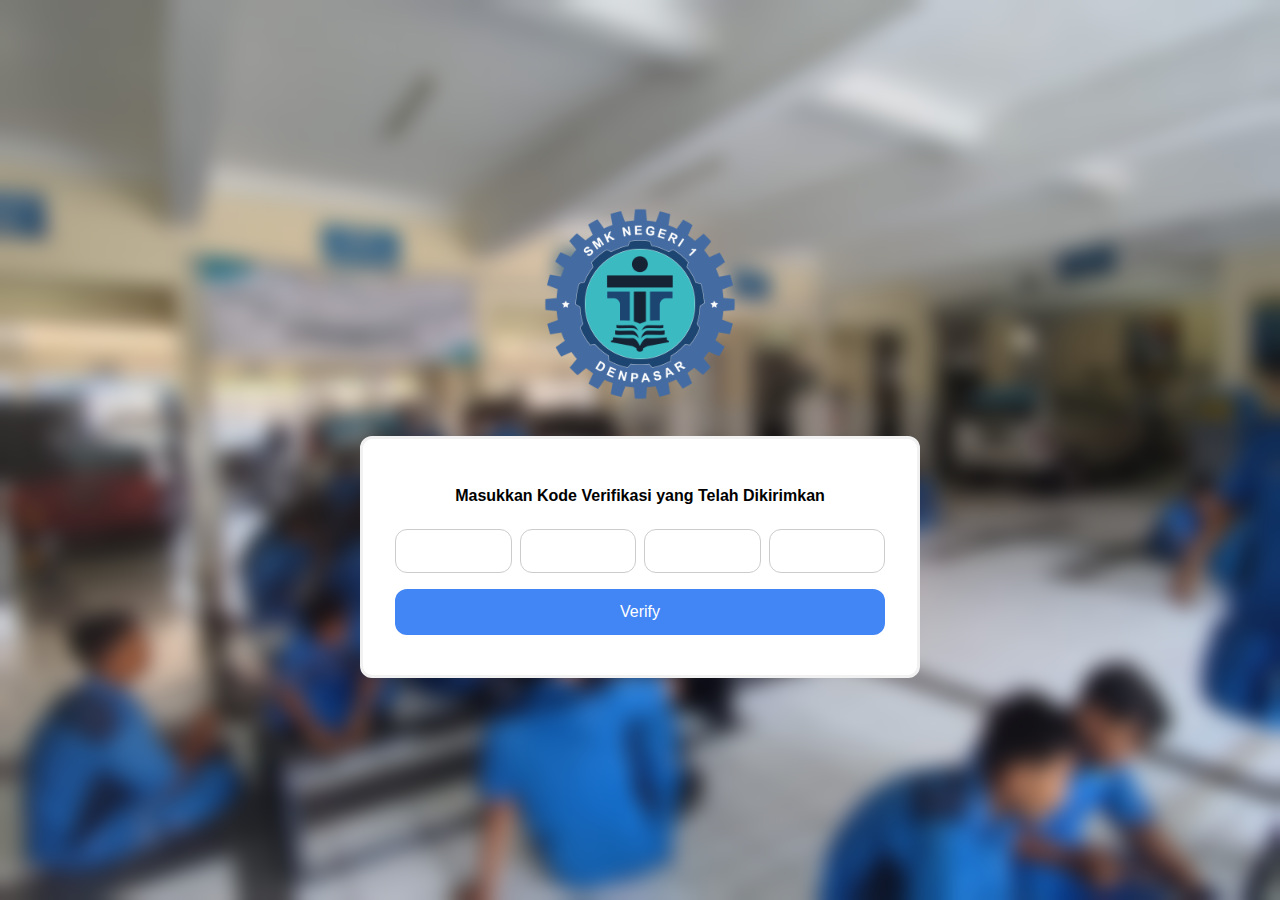
==== code-verf.html @ 38e6e503 "complete revisi 50%" ====
<!DOCTYPE html>
<html lang="en">
  <head>
    <meta name="viewport" content="width=device-width, initial-scale=1" />
    <title>Verifikasi Kode</title>
    <!-- link css -->
    <link rel="stylesheet" href="style/login.css" />
  </head>
  <body>
    <!-- Logo at the top, centered -->
    <div class="logo">
      <img src="image/logo/logo_skensa.png" alt="Logo" />
    </div>

    <form id="loginForm" action="new-psw.html">
      <div class="container">
        <div style="text-align: center; font-weight: bold">
          <label>Masukkan Kode Verifikasi yang Telah Dikirimkan </label>
        </div>
      </div>

      <div class="verf-input-container" style="display: flex; gap: 8px">
        <input
          type="text"
          maxlength="1"
          size="1"
          min="0"
          max="9"
          pattern="[0-9]{1}"
          class="input-box"
          style="text-align: center"
          required
        />
        <input
          type="text"
          maxlength="1"
          size="1"
          min="0"
          max="9"
          pattern="[0-9]{1}"
          class="input-box"
          required
          style="text-align: center"
        />
        <input
          type="text"
          maxlength="1"
          size="1"
          min="0"
          max="9"
          pattern="[0-9]{1}"
          class="input-box"
          required
          style="text-align: center"
        />
        <input
          type="text"
          maxlength="1"
          size="1"
          min="0"
          max="9"
          pattern="[0-9]{1}"
          class="input-box"
          required
          style="text-align: center"
        />
      </div>
      <button type="submit">Verify</button>
    </form>
    <br />

    <script>
      const inputBoxes = document.querySelectorAll(".input-box");

      inputBoxes.forEach((input, index) => {
        input.addEventListener("input", () => {
          if (input.value.length === 1) {
            if (index < inputBoxes.length - 1) {
              inputBoxes[index + 1].focus();
            }
          } else if (input.value.length === 0) {
            // Check if input is empty
            if (index > 0) {
              // If not the first input box
              inputBoxes[index - 1].focus();
            }
          }
        });
      });
    </script>
  </body>
</html>
---- style/login.css ----
/* Resetting margin and padding */
* {
    box-sizing: border-box;
    margin: 0;
    padding: 0;
}

body {
    font-family: Arial, Helvetica, sans-serif;
    display: flex;
    justify-content: center;
    align-items: center;
    flex-direction: column;
    height: 100vh;
    padding: 2rem;
    font-size: 1rem;
    background-image: url(/image/image_tkr/orang_kerja2.jpg);
    background-repeat: no-repeat;
    background-size: cover;
    /* Ensures the image covers the entire area */
    background-position: center;
    backdrop-filter: blur(10px);
    /* Centers the image */
}

form {
    border: 0.2rem solid #f1f1f1;
    border-radius: 12px;
    max-width: 35rem;
    /* Memperlebar lagi form */
    width: 100%;
    padding: 2rem;
    /* color: white; */
    background-color: white;
    /* backdrop-filter: blur(10px); */
}

input[type="text"],
input[type="password"],
input[type="email"] {
    width: 100%;
    padding: 0.75rem;
    margin: 0.5rem 0;
    border: 0.1rem solid #ccc;
    font-size: 1rem;
    border-radius: 12px;
}

input[type="text"]:focus,
input[type="password"]:focus,
input[type="email"]:focus {
    outline: none;
}

button {
    background-color: #4285f4;
    color: white;
    padding: 0.9rem;
    margin: 0.5rem 0;
    border: none;
    cursor: pointer;
    width: 100%;
    font-size: 1rem;
    border-radius: 12px;
}

button:hover {
    opacity: 0.8;
}

.container {
    padding: 1rem 0;
}

.label-row {
    display: flex;
    justify-content: space-between;
    align-items: center;
    margin-top: 0.5rem;
}

.psw a {
    /* color: white; */
    color: black;
    text-decoration: none;
    font-size: 1rem;
}

.psw a:hover {
    text-decoration: underline;
    color: #4285f4;
}

.register-link {
    display: block;
    text-align: center;
    margin-top: 1rem;
    font-size: 1rem;
}

.register-link a {
    /* color: white; */
    color: black;
    text-decoration: none;
}

.register-link a:hover {
    color: #4285f4;
    text-decoration: underline;
}

.logo {
    display: flex;
    justify-content: center;
    align-items: center;
}

.logo>img {
    width: 200px;
    /* Adjust logo size */
    margin-bottom: 2rem;
}

/* Responsive styles for small screens */
@media screen and (max-width: 500px) {
    body {
        padding: 1rem;
        font-size: 0.9rem;
    }

    form {
        padding: 1rem;
        border-width: 0.1rem;
    }

    button {
        padding: 0.8rem;
        font-size: 0.9rem;
    }

    input[type="text"],
    input[type="password"],
    input[type="email"] {
        padding: 0.6rem;
        font-size: 0.9rem;
    }

    .psw a {
        font-size: 0.9rem;
    }
}
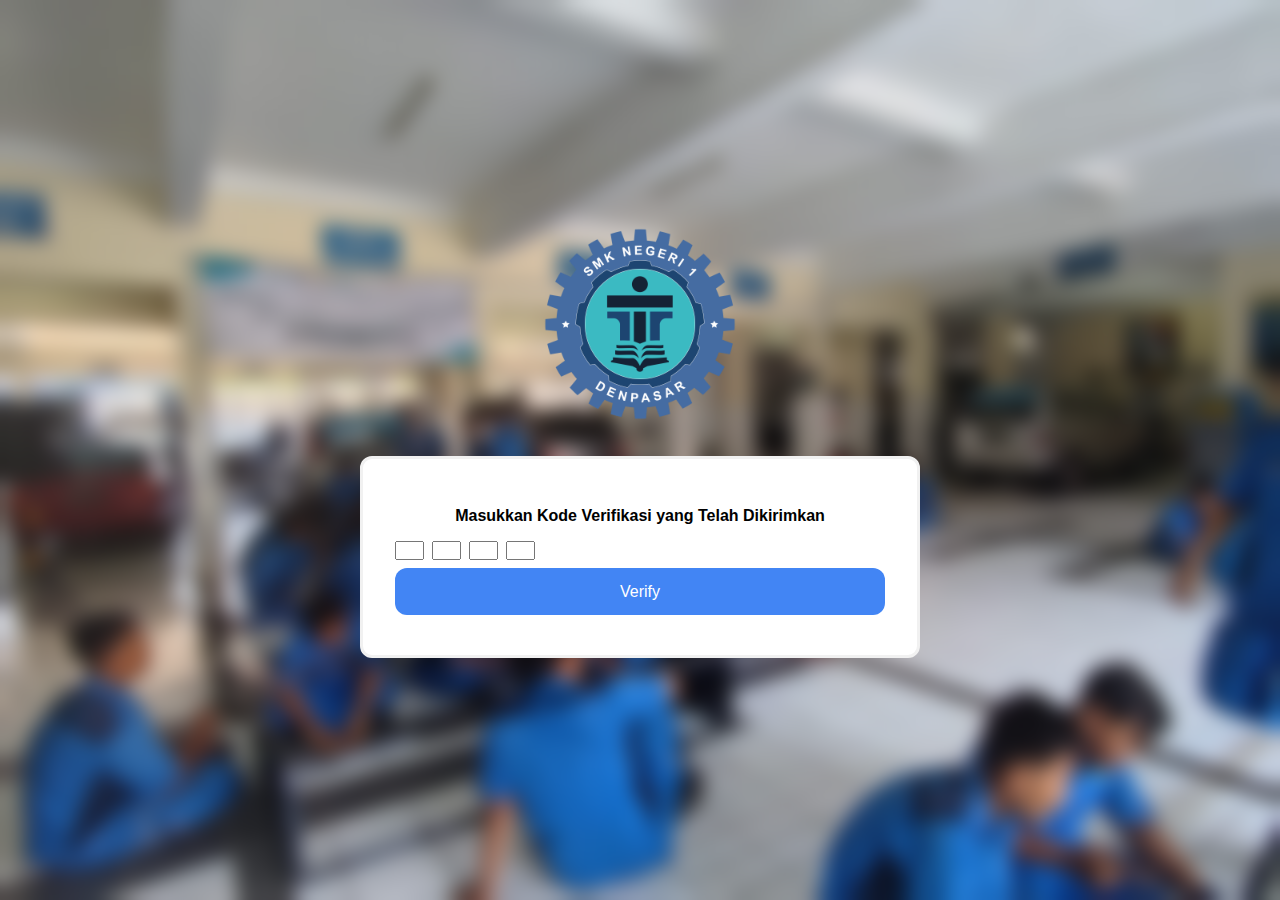
==== commit 7f42b450: "fix input type number" ====
--- a/code-verf.html
+++ b/code-verf.html
@@ -4,6 +4,7 @@
     <meta name="viewport" content="width=device-width, initial-scale=1" />
     <title>Verifikasi Kode</title>
     <!-- link css -->
+    <link rel="stylesheet" href="style/forgotpsw.css" />
     <link rel="stylesheet" href="style/login.css" />
   </head>
   <body>
@@ -14,14 +15,15 @@
 
     <form id="loginForm" action="new-psw.html">
       <div class="container">
-        <div style="text-align: center; font-weight: bold">
+        <div class="title-untuk-reset-psw">
           <label>Masukkan Kode Verifikasi yang Telah Dikirimkan </label>
         </div>
       </div>
 
-      <div class="verf-input-container" style="display: flex; gap: 8px">
+      <div class="verf-input-container">
         <input
-          type="text"
+          type="tel"
+          inputmode="numeric"
           maxlength="1"
           size="1"
           min="0"
@@ -32,61 +34,46 @@
           required
         />
         <input
-          type="text"
+          type="tel"
+          inputmode="numeric"
           maxlength="1"
           size="1"
           min="0"
           max="9"
           pattern="[0-9]{1}"
           class="input-box"
+          style="text-align: center"
           required
-          style="text-align: center"
         />
         <input
-          type="text"
+          type="tel"
+          inputmode="numeric"
           maxlength="1"
           size="1"
           min="0"
           max="9"
           pattern="[0-9]{1}"
           class="input-box"
+          style="text-align: center"
           required
-          style="text-align: center"
         />
         <input
-          type="text"
+          type="tel"
+          inputmode="numeric"
           maxlength="1"
           size="1"
           min="0"
           max="9"
           pattern="[0-9]{1}"
           class="input-box"
+          style="text-align: center"
           required
-          style="text-align: center"
         />
       </div>
       <button type="submit">Verify</button>
     </form>
     <br />
 
-    <script>
-      const inputBoxes = document.querySelectorAll(".input-box");
-
-      inputBoxes.forEach((input, index) => {
-        input.addEventListener("input", () => {
-          if (input.value.length === 1) {
-            if (index < inputBoxes.length - 1) {
-              inputBoxes[index + 1].focus();
-            }
-          } else if (input.value.length === 0) {
-            // Check if input is empty
-            if (index > 0) {
-              // If not the first input box
-              inputBoxes[index - 1].focus();
-            }
-          }
-        });
-      });
-    </script>
+    <script src="script/script.js"></script>
   </body>
 </html>
--- a/style/forgotpsw.css
+++ b/style/forgotpsw.css
@@ -0,0 +1,13 @@
+.title-untuk-reset-psw {
+  text-align: center;
+  font-weight: bold;
+}
+
+.verf-input-container {
+  display: flex;
+  gap: 8px;
+}
+
+.div-kirim-text {
+  margin-top: 15px;
+}--- a/style/login.css
+++ b/style/login.css
@@ -11,7 +11,7 @@
     justify-content: center;
     align-items: center;
     flex-direction: column;
-    height: 100vh;
+    min-height: 100vh;
     padding: 2rem;
     font-size: 1rem;
     background-image: url(/image/image_tkr/orang_kerja2.jpg);
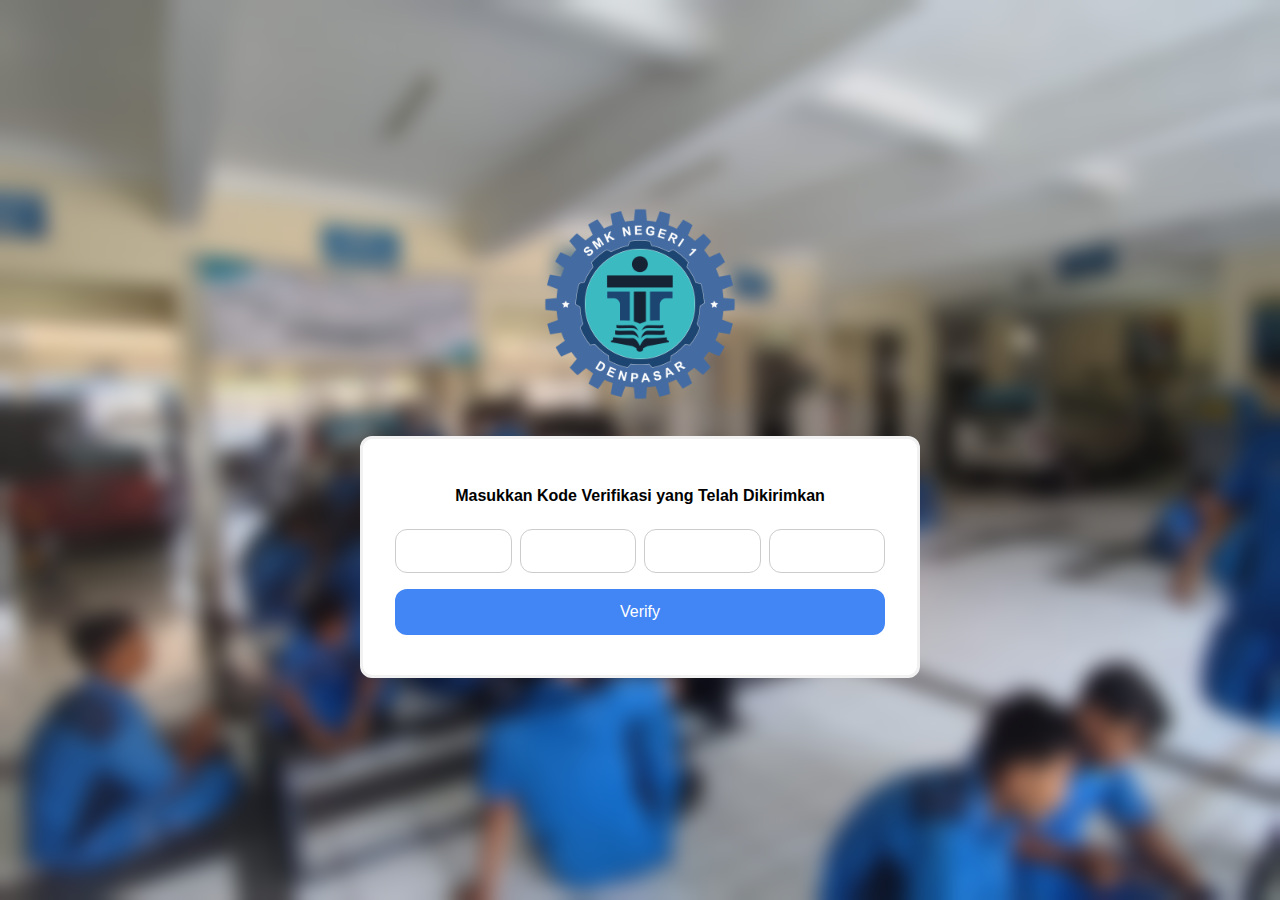
==== commit 594c4959: "add website icon" ====
--- a/code-verf.html
+++ b/code-verf.html
@@ -6,6 +6,8 @@
     <!-- link css -->
     <link rel="stylesheet" href="style/forgotpsw.css" />
     <link rel="stylesheet" href="style/login.css" />
+    <!-- icon -->
+    <link rel="icon" type="image/x-icon" href="image/logo/logo_skensa.png">
   </head>
   <body>
     <!-- Logo at the top, centered -->
--- a/style/login.css
+++ b/style/login.css
@@ -37,7 +37,8 @@
 
 input[type="text"],
 input[type="password"],
-input[type="email"] {
+input[type="email"],
+input[type="tel"] {
     width: 100%;
     padding: 0.75rem;
     margin: 0.5rem 0;
@@ -48,6 +49,7 @@
 
 input[type="text"]:focus,
 input[type="password"]:focus,
+input[type="email"]:focus,
 input[type="email"]:focus {
     outline: none;
 }
